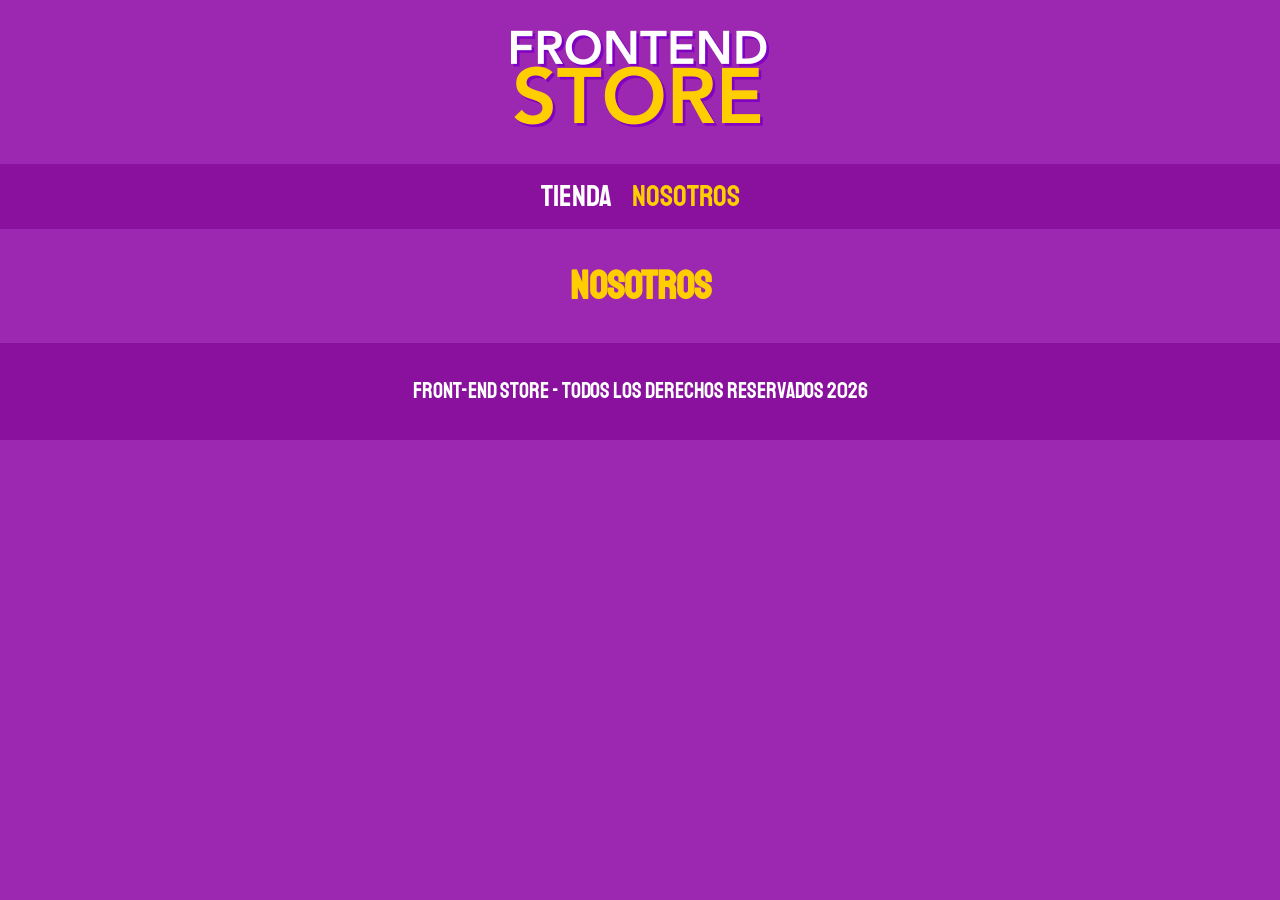
==== nosotros.html @ 914c9297 "pequeño avance, debería subirlo completo nomás" ====
<!DOCTYPE html>
<html lang="en">
<head>
    <meta charset="UTF-8">
    <meta name="viewport" content="width=device-width, initial-scale=1.0">
    <title>FrontEnd Store</title>
    <link rel="stylesheet" href="css/normalize.css">
    <link rel="preconnect" href="https://fonts.googleapis.com">
    <link rel="preconnect" href="https://fonts.gstatic.com" crossorigin>
    <link href="https://fonts.googleapis.com/css2?family=Staatliches&display=swap" rel="stylesheet">
    <link rel="stylesheet" href="css/style.css">
</head>
<body>
    <header class="header">
        <a href="index.html">
            <img class="header__logo" src="img/logo.png" alt="Logotipo">
        </a>   
    </header>

    <nav class="navegacion">
        <a class="navegacion__enlace" href="index.html">Tienda</a>
        <a class="navegacion__enlace navegacion__enlace--activo" href="nosotros.html">Nosotros</a>
    </nav>

    <main class="contenedor">
        <h1>nosotros</h1>

    </main>

    
    <footer class="footer">
        <p class="footer__texto">FRONT-END STORE - TODOS LOS DERECHOS RESERVADOS 2026</p>
    </footer>
</body>
</html>
---- css/style.css ----
:root{
    --primario: #9C27B0;
    --primarioOscuro: #89119D;
    --secundario: #FFCE00;
    --secundarioOscuro: rgb(233,287,2);
    --blanco: #fff;
    --negro: #000;
    /*custompropierties*/
    --fuentePrincipal: "Staatliches", cursive;
}

html {
  box-sizing: border-box;
  font-size: 62.5%;
}

*, *:before, *:after {
  box-sizing: inherit;
}

/* GLOBALES */

body{
    background-color: var(--primario);
    font-size: 1.6rem;
    line-height: 1.5;
}

p{
    font-size: 1.8rem;
    font-family: Arial, Helvetica, sans-serif;
    color: var(--blanco);
}

a{
    text-decoration: none;
}

img{
    max-width: 100%;
}

.contenedor{
    max-width: 120rem;
    margin: 0 auto;
}

h1,h2,h3 {
    text-align: center;
    color: var(--secundario);
    font-family: var(--fuentePrincipal);
}

h1{
    font-size: 4rem;
}

h2{
    font-size: 3.2rem;
}

h3{
    font-size: 2.4rem;
}

/* HEADER */

.header{
    display: flex;
    justify-content: center;
}

.header__logo{
    margin: 3rem 0;
}

/* FOOTER */
.footer{
    background-color: var(--primarioOscuro);
    padding: 1rem 0;
    margin-top: 2rem;
   
}

.footer__texto{
    font-family: var(--fuentePrincipal);
    text-align: center;
    font-size: 2.2rem;
}

/* NAVEGACION */
.navegacion{
    background-color: var(--primarioOscuro);
    padding: 1rem 0;
    display: flex;
    justify-content: center;
    gap: 2rem; /* Separación forma nueva, pero funciona*/
}

.navegacion__enlace{
    font-family: var(--fuentePrincipal);
    color: var(--blanco);
    font-size: 3rem;
    /* margin-right: 2rem; sería*/
}
/* .navegacion__enlace:last-of-type{
    margin-right: 0;

} */
.navegacion__enlace--activo,
.navegacion__enlace:hover{color: var(--secundario);}

/* GRID */
.grid{
    display: grid;
    grid-template-columns: repeat(2, 1fr);
    gap: 2rem;
}

@media (min-width: 768px) { 
    .grid{
    display: grid;
    grid-template-columns: repeat(3, 1fr);
    
    }
}
/* PRODUCTOS */

.producto{
    background-color: var(--primarioOscuro);
    padding: 1rem;
}

.producto__imagen{
    width: 100%;
}

.producto__nombre{
    font-size: 4rem;
}

.producto__precio{
    font-size: 2.8rem;
    color: var(--secundario);
}

.producto__nombre,.producto__precio{
    font-family: var(--fuentePrincipal);
    margin: 1rem 0;
    text-align: center;
    line-height: 1.2;
}
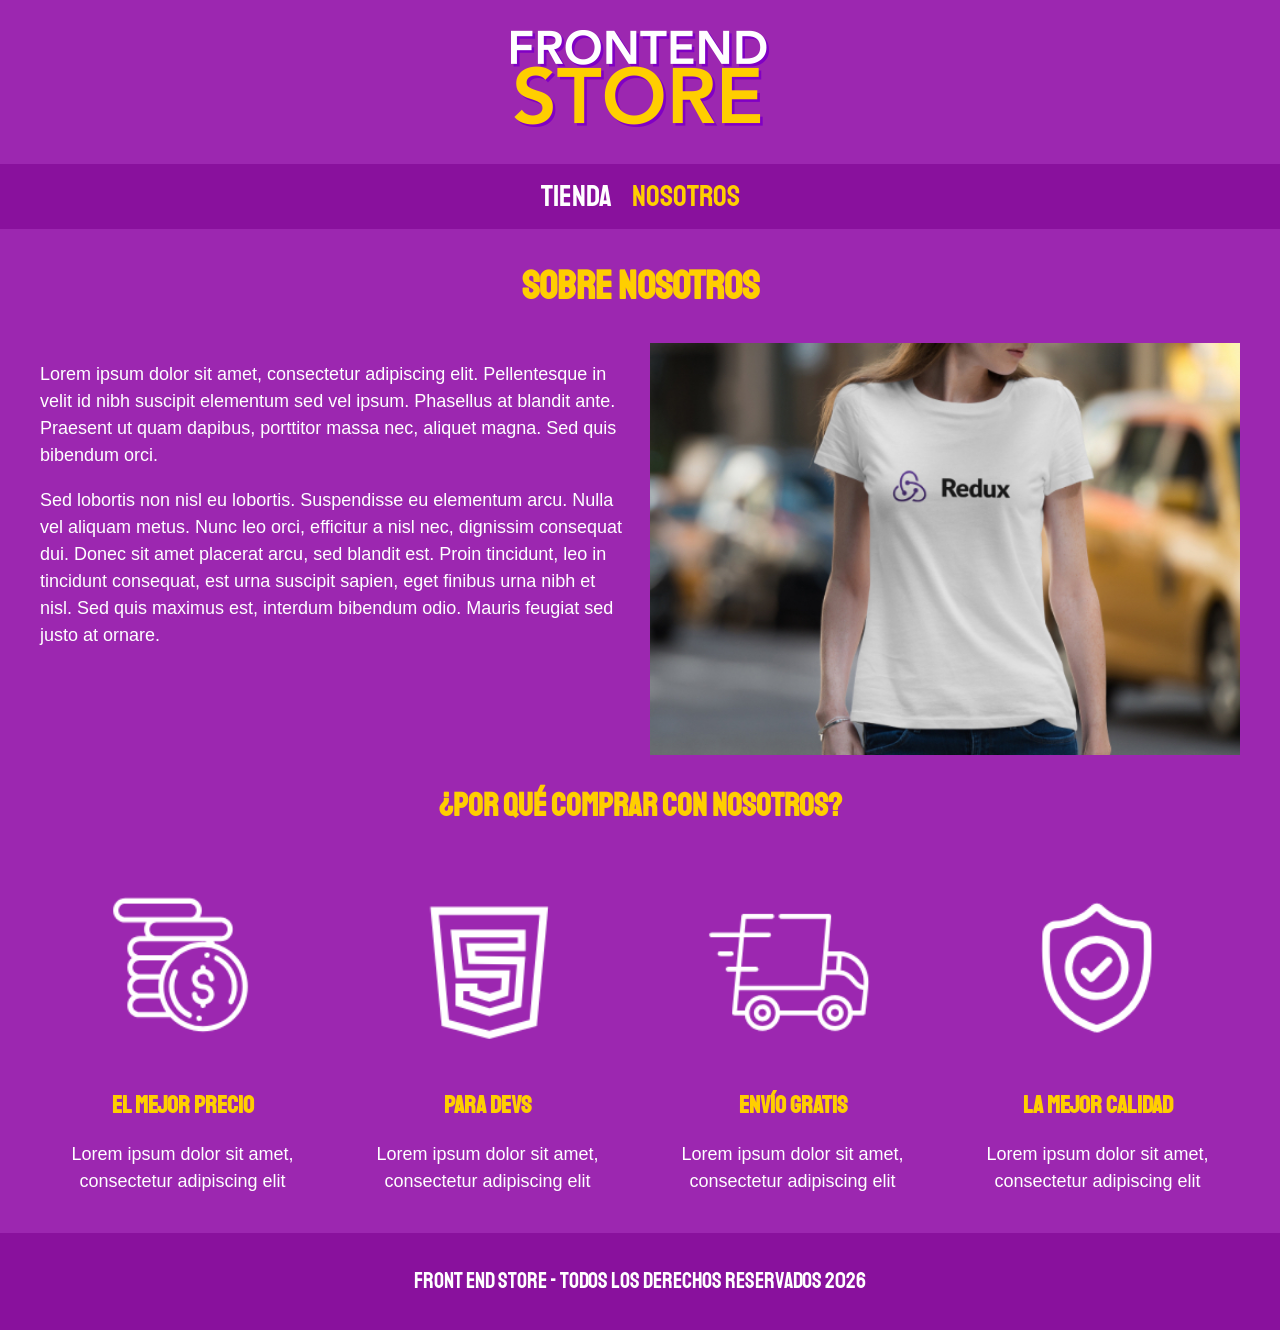
==== commit af1e70d5: "página terminada" ====
--- a/nosotros.html
+++ b/nosotros.html
@@ -23,13 +23,48 @@
     </nav>
 
     <main class="contenedor">
-        <h1>nosotros</h1>
-
+        <h1>Sobre Nosotros</h1>
+        <div class="nosotros">
+            <div class="nosotros__contenido">
+                <p>
+                    Lorem ipsum dolor sit amet, consectetur adipiscing elit. Pellentesque in velit id nibh suscipit elementum sed vel ipsum. Phasellus at blandit ante. Praesent ut quam dapibus, porttitor massa nec, aliquet magna. Sed quis bibendum orci.</p>
+                
+                <p>Sed lobortis non nisl eu lobortis. Suspendisse eu elementum arcu. Nulla vel aliquam metus. Nunc leo orci, efficitur a nisl nec, dignissim consequat dui. Donec sit amet placerat arcu, sed blandit est. Proin tincidunt, leo in tincidunt consequat, est urna suscipit sapien, eget finibus urna nibh et nisl. Sed quis maximus est, interdum bibendum odio. Mauris feugiat sed justo at ornare.</p>
+                
+            </div>
+            <img class="nosotros__imagen" src="img/nosotros.jpg" alt="imagen nosotros">
+        </div>
     </main>
 
-    
+    <section class="contenedor comprar">
+        <h2 class="comprar__titulo">¿Por qué comprar con nosotros?</h2>
+
+        <div class="bloques">
+            <div class="bloque">
+                <img class="bloque__imagen" src="img/icono_1.png" alt="porque comprar">
+                <h3 class="bloque__titulo">El mejor Precio</h3>
+                <p>Lorem ipsum dolor sit amet, consectetur adipiscing elit</p>
+            </div> <!--.bloque-->
+            <div class="bloque">
+                <img class="bloque__imagen" src="img/icono_2.png" alt="para devs">
+                <h3 class="bloque__titulo">Para Devs</h3>
+                <p>Lorem ipsum dolor sit amet, consectetur adipiscing elit</p>
+            </div> <!--.bloque-->
+            <div class="bloque">
+                <img class="bloque__imagen" src="img/icono_3.png" alt="envio gratis">
+                <h3 class="bloque__titulo">Envío gratis</h3>
+                <p>Lorem ipsum dolor sit amet, consectetur adipiscing elit</p>
+            </div> <!--.bloque-->
+            <div class="bloque">
+                <img class="bloque__imagen" src="img/icono_4.png" alt="mejor calidad">
+                <h3 class="bloque__titulo">La mejor calidad</h3>
+                <p>Lorem ipsum dolor sit amet, consectetur adipiscing elit</p>
+            </div> <!--.bloque-->
+
+        </div><!--.bloqeus-->
+    </section>
     <footer class="footer">
-        <p class="footer__texto">FRONT-END STORE - TODOS LOS DERECHOS RESERVADOS 2026</p>
+        <p class="footer__texto">FRONT END STORE - TODOS LOS DERECHOS RESERVADOS 2026</p>
     </footer>
 </body>
 </html>
--- a/css/style.css
+++ b/css/style.css
@@ -2,7 +2,7 @@
     --primario: #9C27B0;
     --primarioOscuro: #89119D;
     --secundario: #FFCE00;
-    --secundarioOscuro: rgb(233,287,2);
+    --secundarioOscuro: rgb(233,187,2);
     --blanco: #fff;
     --negro: #000;
     /*custompropierties*/
@@ -19,7 +19,6 @@
 }
 
 /* GLOBALES */
-
 body{
     background-color: var(--primario);
     font-size: 1.6rem;
@@ -37,7 +36,7 @@
 }
 
 img{
-    max-width: 100%;
+    width: 100%;
 }
 
 .contenedor{
@@ -125,15 +124,11 @@
     }
 }
 /* PRODUCTOS */
-
 .producto{
     background-color: var(--primarioOscuro);
     padding: 1rem;
 }
 
-.producto__imagen{
-    width: 100%;
-}
 
 .producto__nombre{
     font-size: 4rem;
@@ -149,4 +144,119 @@
     margin: 1rem 0;
     text-align: center;
     line-height: 1.2;
+}
+
+/* graficos */
+.grafico{
+    min-height: 30rem;
+    background: no-repeat;
+    background-size: cover;
+    grid-column: 1 / 3;
+}
+
+.grafico--camisas{
+    grid-row: 2 / 3;
+    background-image: url(../img/grafico1.jpg);
+
+}
+
+.grafico--node{
+    background-image: url(../img/grafico2.jpg);
+    grid-row: 8 / 9;
+}
+
+@media (min-width: 768px) { 
+    .grafico--node{
+    grid-row: 5 / 6;
+    grid-column: 2 / 4;
+}
+}
+
+/* NOSOTROS */
+.nosotros{
+    display: grid;
+    grid-template-rows: repeat(2,auto);
+}
+
+@media (min-width: 768px) {
+    .nosotros{
+    grid-template-columns: repeat(2, 1fr);
+    column-gap: 2rem;
+}
+}
+
+.nosotros__imagen{
+    grid-row: 1 / 2;
+
+}
+
+@media (min-width: 768px) { 
+    .nosotros__imagen{
+        grid-column: 2 / 3;
+    }
+}
+
+/* bloques */
+.bloques{
+    display: grid;
+    grid-template-columns: repeat(2,1fr);
+    gap: 2rem;
+}
+
+@media (min-width: 768px) { 
+    .bloques{
+        grid-template-columns: repeat(4,1fr);
+    }
+}
+
+.bloque{
+    text-align: center;
+}
+
+.bloque__titulo{
+    margin: 0;
+}
+
+/* Página del producto */
+@media (min-width: 768px) {
+    .camisa{
+        display: grid;
+        grid-template-columns: repeat(2,1fr);
+        column-gap: 2rem;
+    } 
+}
+
+.formulario{
+    display: grid;
+    grid-template-columns: repeat(2,1fr);
+    gap: 2rem;
+}
+
+.formulario__campo{
+    /* ancho tipo color  del border*/
+    border: 1rem solid var(--primarioOscuro);
+    background-color: transparent;
+    color: var(--blanco);
+    font-size: 2rem;
+    font-family: Arial, Helvetica, sans-serif;
+    padding: 1rem;
+    /* appearance: none; */
+
+}
+
+.formulario__submit{
+    background-color: var(--secundario);
+    border: none;
+    font-size: 2rem;
+    font-family: var(--fuentePrincipal);
+    padding: 2rem;
+    transition: background-color .3s ease;
+    grid-column: 1 /3 ;
+}
+
+.formulario__submit:hover{
+    
+    cursor: pointer;
+    background-color: var(--secundarioOscuro);
+
 }
